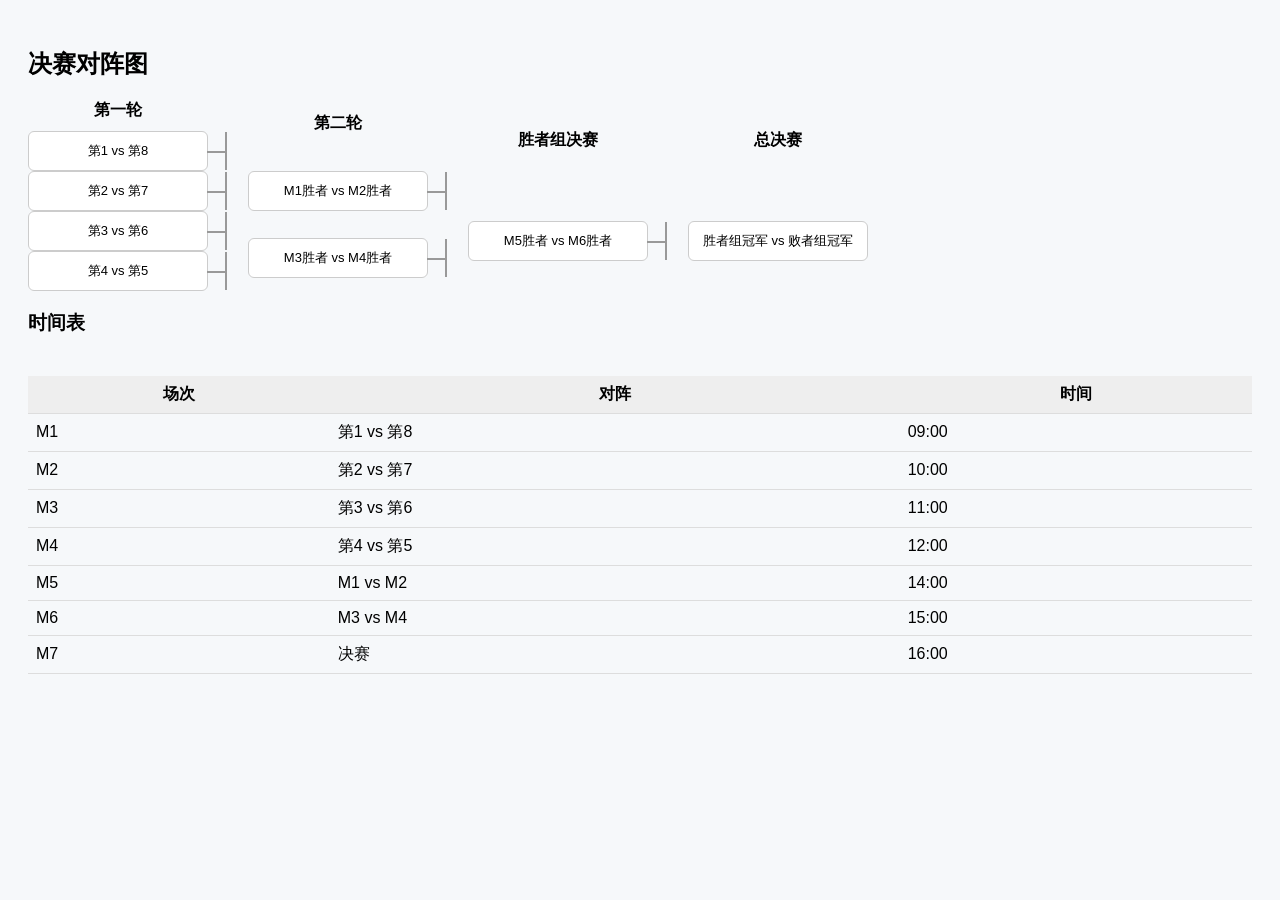
==== index.html @ a896cbff "initial commit" ====
<!doctype html>
<html lang="zh-CN">

<head>
    <meta charset="utf-8">
    <title>决赛对阵图</title>

    <style>
        body {
            font-family: Arial, sans-serif;
            background: #f6f8fa;
            padding: 20px;
        }

        h2 {
            margin-bottom: 20px;
        }

        .bracket {
            display: flex;
            gap: 40px;
            overflow-x: auto;
        }

        .round {
            display: flex;
            flex-direction: column;
            justify-content: space-around;
            min-width: 180px;
            position: relative;
        }

        .round-title {
            text-align: center;
            font-weight: bold;
            margin-bottom: 10px;
        }

        .match {
            position: relative;
            background: white;
            border: 1px solid #ccc;
            border-radius: 6px;
            padding: 10px;
            text-align: center;
            font-size: 13px;
        }

        /* 横线 */
        .match::after {
            content: "";
            position: absolute;
            right: -20px;
            top: 50%;
            width: 20px;
            height: 2px;
            background: #999;
        }

        /* 竖线 */
        .round:not(:last-child) .match::before {
            content: "";
            position: absolute;
            right: -20px;
            top: 0;
            width: 2px;
            height: 100%;
            background: #999;
        }

        .round:last-child .match::after {
            display: none;
        }

        table {
            margin-top: 40px;
            width: 100%;
            border-collapse: collapse;
        }

        th,
        td {
            padding: 8px;
            border-bottom: 1px solid #ddd;
        }

        th {
            background: #eee;
        }
    </style>
</head>

<body>

    <h2>决赛对阵图</h2>

    <div id="chart"></div>

    <div id="schedule"></div>

    <script>
        const rounds = [
            {
                title: '第一轮',
                matches: ['第1 vs 第8', '第2 vs 第7', '第3 vs 第6', '第4 vs 第5']
            },
            {
                title: '第二轮',
                matches: ['M1胜者 vs M2胜者', 'M3胜者 vs M4胜者']
            },
            {
                title: '胜者组决赛',
                matches: ['M5胜者 vs M6胜者']
            },
            {
                title: '总决赛',
                matches: ['胜者组冠军 vs 败者组冠军']
            }
        ];

        const schedule = [
            { id: 'M1', match: '第1 vs 第8', time: '09:00' },
            { id: 'M2', match: '第2 vs 第7', time: '10:00' },
            { id: 'M3', match: '第3 vs 第6', time: '11:00' },
            { id: 'M4', match: '第4 vs 第5', time: '12:00' },
            { id: 'M5', match: 'M1 vs M2', time: '14:00' },
            { id: 'M6', match: 'M3 vs M4', time: '15:00' },
            { id: 'M7', match: '决赛', time: '16:00' }
        ];

        function renderBracket() {
            const root = document.getElementById('chart');

            root.innerHTML = `
    <div class="bracket">
      ${ rounds.map(r => `
        <div class="round">
          <div class="round-title">${ r.title }</div>
          ${ r.matches.map(m => `<div class="match">${ m }</div>`).join('') }
        </div>
      `).join('') }
    </div>
  `;
        }

        function renderSchedule() {
            const root = document.getElementById('schedule');

            root.innerHTML = `
    <h3>时间表</h3>
    <table>
      <tr><th>场次</th><th>对阵</th><th>时间</th></tr>
      ${ schedule.map(s => `
        <tr>
          <td>${ s.id }</td>
          <td>${ s.match }</td>
          <td>${ s.time }</td>
        </tr>
      `).join('') }
    </table>
  `;
        }

        renderBracket();
        renderSchedule();
    </script>

</body>

</html>
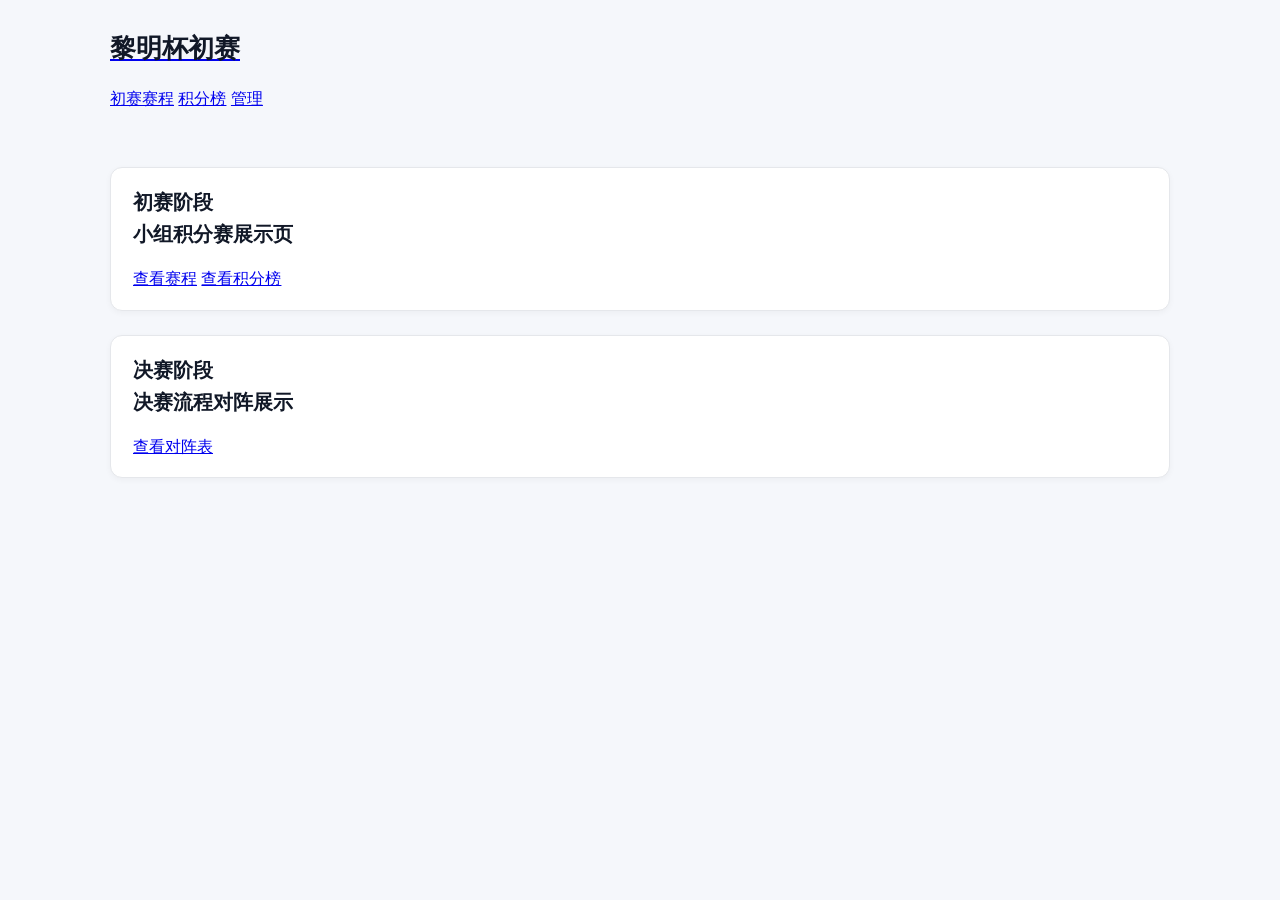
==== commit 136bad7e: "add something" ====
--- a/index.html
+++ b/index.html
@@ -3,168 +3,58 @@
 
 <head>
     <meta charset="utf-8">
-    <title>决赛对阵图</title>
-
-    <style>
-        body {
-            font-family: Arial, sans-serif;
-            background: #f6f8fa;
-            padding: 20px;
-        }
-
-        h2 {
-            margin-bottom: 20px;
-        }
-
-        .bracket {
-            display: flex;
-            gap: 40px;
-            overflow-x: auto;
-        }
-
-        .round {
-            display: flex;
-            flex-direction: column;
-            justify-content: space-around;
-            min-width: 180px;
-            position: relative;
-        }
-
-        .round-title {
-            text-align: center;
-            font-weight: bold;
-            margin-bottom: 10px;
-        }
-
-        .match {
-            position: relative;
-            background: white;
-            border: 1px solid #ccc;
-            border-radius: 6px;
-            padding: 10px;
-            text-align: center;
-            font-size: 13px;
-        }
-
-        /* 横线 */
-        .match::after {
-            content: "";
-            position: absolute;
-            right: -20px;
-            top: 50%;
-            width: 20px;
-            height: 2px;
-            background: #999;
-        }
-
-        /* 竖线 */
-        .round:not(:last-child) .match::before {
-            content: "";
-            position: absolute;
-            right: -20px;
-            top: 0;
-            width: 2px;
-            height: 100%;
-            background: #999;
-        }
-
-        .round:last-child .match::after {
-            display: none;
-        }
-
-        table {
-            margin-top: 40px;
-            width: 100%;
-            border-collapse: collapse;
-        }
-
-        th,
-        td {
-            padding: 8px;
-            border-bottom: 1px solid #ddd;
-        }
-
-        th {
-            background: #eee;
-        }
-    </style>
+    <meta name="viewport" content="width=device-width,initial-scale=1">
+    <meta name="description" content="黎明杯初赛">
+    <title>黎明杯初赛</title>
+    <link rel="stylesheet" href="assets/css/style.css">
+    <link rel="icon" type="image/png" href="assets/favicon/favicon-96x96.png" sizes="96x96" />
+    <link rel="icon" type="image/svg+xml" href="assets/favicon/favicon.svg" />
+    <link rel="shortcut icon" href="assets/favicon/favicon.ico" />
+    <link rel="apple-touch-icon" sizes="180x180" href="assets/favicon/apple-touch-icon.png" />
+    <meta name="Li Ming Cup" content="Competition Schedule" />
+    <link rel="manifest" href="assets/favicon/site.webmanifest" />
 </head>
 
 <body>
+    <header class="site-header">
+        <div class="container header-inner">
+            <a class="brand" href="index.html">
+                <div class="brand__mark"></div>
+                <div>
+                    <h1>黎明杯初赛</h1>
+                </div>
+            </a>
+            <nav class="main-nav">
+                <a href="schedule.html">初赛赛程</a>
+                <a href="standing.html">积分榜</a>
+                <a href="admin.html">管理</a>
+            </nav>
+        </div>
+    </header>
 
-    <h2>决赛对阵图</h2>
-
-    <div id="chart"></div>
-
-    <div id="schedule"></div>
-
-    <script>
-        const rounds = [
-            {
-                title: '第一轮',
-                matches: ['第1 vs 第8', '第2 vs 第7', '第3 vs 第6', '第4 vs 第5']
-            },
-            {
-                title: '第二轮',
-                matches: ['M1胜者 vs M2胜者', 'M3胜者 vs M4胜者']
-            },
-            {
-                title: '胜者组决赛',
-                matches: ['M5胜者 vs M6胜者']
-            },
-            {
-                title: '总决赛',
-                matches: ['胜者组冠军 vs 败者组冠军']
-            }
-        ];
-
-        const schedule = [
-            { id: 'M1', match: '第1 vs 第8', time: '09:00' },
-            { id: 'M2', match: '第2 vs 第7', time: '10:00' },
-            { id: 'M3', match: '第3 vs 第6', time: '11:00' },
-            { id: 'M4', match: '第4 vs 第5', time: '12:00' },
-            { id: 'M5', match: 'M1 vs M2', time: '14:00' },
-            { id: 'M6', match: 'M3 vs M4', time: '15:00' },
-            { id: 'M7', match: '决赛', time: '16:00' }
-        ];
-
-        function renderBracket() {
-            const root = document.getElementById('chart');
-
-            root.innerHTML = `
-    <div class="bracket">
-      ${ rounds.map(r => `
-        <div class="round">
-          <div class="round-title">${ r.title }</div>
-          ${ r.matches.map(m => `<div class="match">${ m }</div>`).join('') }
-        </div>
-      `).join('') }
-    </div>
-  `;
-        }
-
-        function renderSchedule() {
-            const root = document.getElementById('schedule');
-
-            root.innerHTML = `
-    <h3>时间表</h3>
-    <table>
-      <tr><th>场次</th><th>对阵</th><th>时间</th></tr>
-      ${ schedule.map(s => `
-        <tr>
-          <td>${ s.id }</td>
-          <td>${ s.match }</td>
-          <td>${ s.time }</td>
-        </tr>
-      `).join('') }
-    </table>
-  `;
-        }
-
-        renderBracket();
-        renderSchedule();
-    </script>
-
+    <main class="container">
+        <section class="hero">
+            <div class="hero-grid">
+                <div class="card hero-card">
+                    <h2>初赛阶段<br>小组积分赛展示页</h2>
+                    <div class="hero-actions">
+                        <a class="btn" href="schedule.html">查看赛程</a>
+                        <a class="btn secondary" href="standing.html">查看积分榜</a>
+                    </div>
+                </div>
+            </div>
+        </section>
+        <section class="hero">
+            <div class="hero-grid">
+                <div class="card hero-card">
+                    <h2>决赛阶段<br>决赛流程对阵展示</h2>
+                    <div class="hero-actions">
+                        <a class="btn" href="chart.html">查看对阵表</a>
+                    </div>
+                </div>
+            </div>
+        </section>
+    </main>
 </body>
 
 </html>
--- a/assets/css/style.css
+++ b/assets/css/style.css
@@ -0,0 +1,216 @@
+/* ===== Base Reset ===== */
+* {
+  box-sizing: border-box;
+  margin: 0;
+  padding: 0;
+}
+
+body {
+  font-family: -apple-system, BlinkMacSystemFont, "Segoe UI", Roboto, Helvetica, Arial, sans-serif;
+  background-color: #f5f7fb;
+  color: #1f2937;
+  line-height: 1.6;
+}
+
+/* ===== Layout ===== */
+.container {
+  max-width: 1100px;
+  margin: 0 auto;
+  padding: 28px 20px;
+}
+
+/* ===== Navbar ===== */
+.navbar {
+  background: #ffffff;
+  border-bottom: 1px solid #e5e7eb;
+  padding: 14px 24px;
+  display: flex;
+  align-items: center;
+}
+
+.navbar a {
+  margin-right: 18px;
+  text-decoration: none;
+  color: #374151;
+  font-weight: 500;
+  transition: 0.2s;
+}
+
+.navbar a:hover {
+  color: #111827;
+}
+
+/* ===== Headings ===== */
+h1 {
+  font-size: 26px;
+}
+
+h2 {
+  font-size: 20px;
+}
+
+h3 {
+  font-size: 16px;
+}
+
+h1, h2, h3 {
+  margin-bottom: 16px;
+  font-weight: 600;
+  color: #111827;
+}
+
+/* ===== Card ===== */
+.card {
+  background: #ffffff;
+  border: 1px solid #e5e7eb;
+  border-radius: 12px;
+  padding: 18px 22px;
+  margin-bottom: 24px;
+
+  /* subtle depth */
+  box-shadow: 0 2px 6px rgba(0, 0, 0, 0.04);
+}
+
+/* ===== Table ===== */
+table {
+  width: 100%;
+  border-collapse: collapse;
+  background: white;
+  border-radius: 10px;
+  overflow: hidden;
+}
+
+th, td {
+  padding: 12px 14px;
+  text-align: left;
+}
+
+th {
+  background-color: #f3f4f6;
+  font-weight: 600;
+  color: #374151;
+  font-size: 14px;
+}
+
+td {
+  font-size: 14px;
+}
+
+tr {
+  border-bottom: 1px solid #e5e7eb;
+}
+
+tr:hover {
+  background-color: #f9fafb;
+}
+
+/* zebra stripe */
+tbody tr:nth-child(even) {
+  background-color: #fcfcfd;
+}
+
+/* ===== Buttons ===== */
+button {
+  background-color: #2563eb;
+  color: white;
+  border: none;
+  padding: 7px 14px;
+  border-radius: 6px;
+  cursor: pointer;
+  font-size: 14px;
+  transition: 0.15s;
+}
+
+button:hover {
+  background-color: #1d4ed8;
+}
+
+/* subtle secondary button */
+button.ghost {
+  background: #f3f4f6;
+  color: #374151;
+}
+
+button.ghost:hover {
+  background: #e5e7eb;
+}
+
+/* ===== Inputs ===== */
+input, select {
+  padding: 7px 10px;
+  border: 1px solid #d1d5db;
+  border-radius: 6px;
+  font-size: 14px;
+  background: white;
+}
+
+input:focus, select:focus {
+  outline: none;
+  border-color: #2563eb;
+}
+
+/* ===== Filters Row ===== */
+.filters {
+  display: flex;
+  gap: 12px;
+  margin-bottom: 16px;
+  flex-wrap: wrap;
+}
+
+.filter {
+  display: flex;
+  flex-direction: column;
+  font-size: 13px;
+  color: #6b7280;
+}
+
+/* ===== Badge ===== */
+.badge {
+  display: inline-block;
+  padding: 3px 8px;
+  font-size: 12px;
+  border-radius: 999px;
+  background: #e5e7eb;
+  color: #374151;
+}
+
+/* ===== Small helper text ===== */
+.muted {
+  color: #6b7280;
+  font-size: 12px;
+}
+
+/* ===== Footer ===== */
+.footer {
+  margin-top: 40px;
+  padding: 16px;
+  text-align: center;
+  color: #6b7280;
+  font-size: 14px;
+}
+
+/* ==== Chart ==== */
+.bracket {
+  display: grid;
+  gap: 12px;
+  margin-top: 12px;
+}
+
+.match {
+  display: flex;
+  justify-content: space-between;
+  align-items: center;
+  background: #f9fafb;
+  border: 1px solid #e5e7eb;
+  padding: 10px 12px;
+  border-radius: 8px;
+}
+
+.team {
+  font-weight: 500;
+}
+
+.vs {
+  color: #9ca3af;
+  font-size: 12px;
+}
